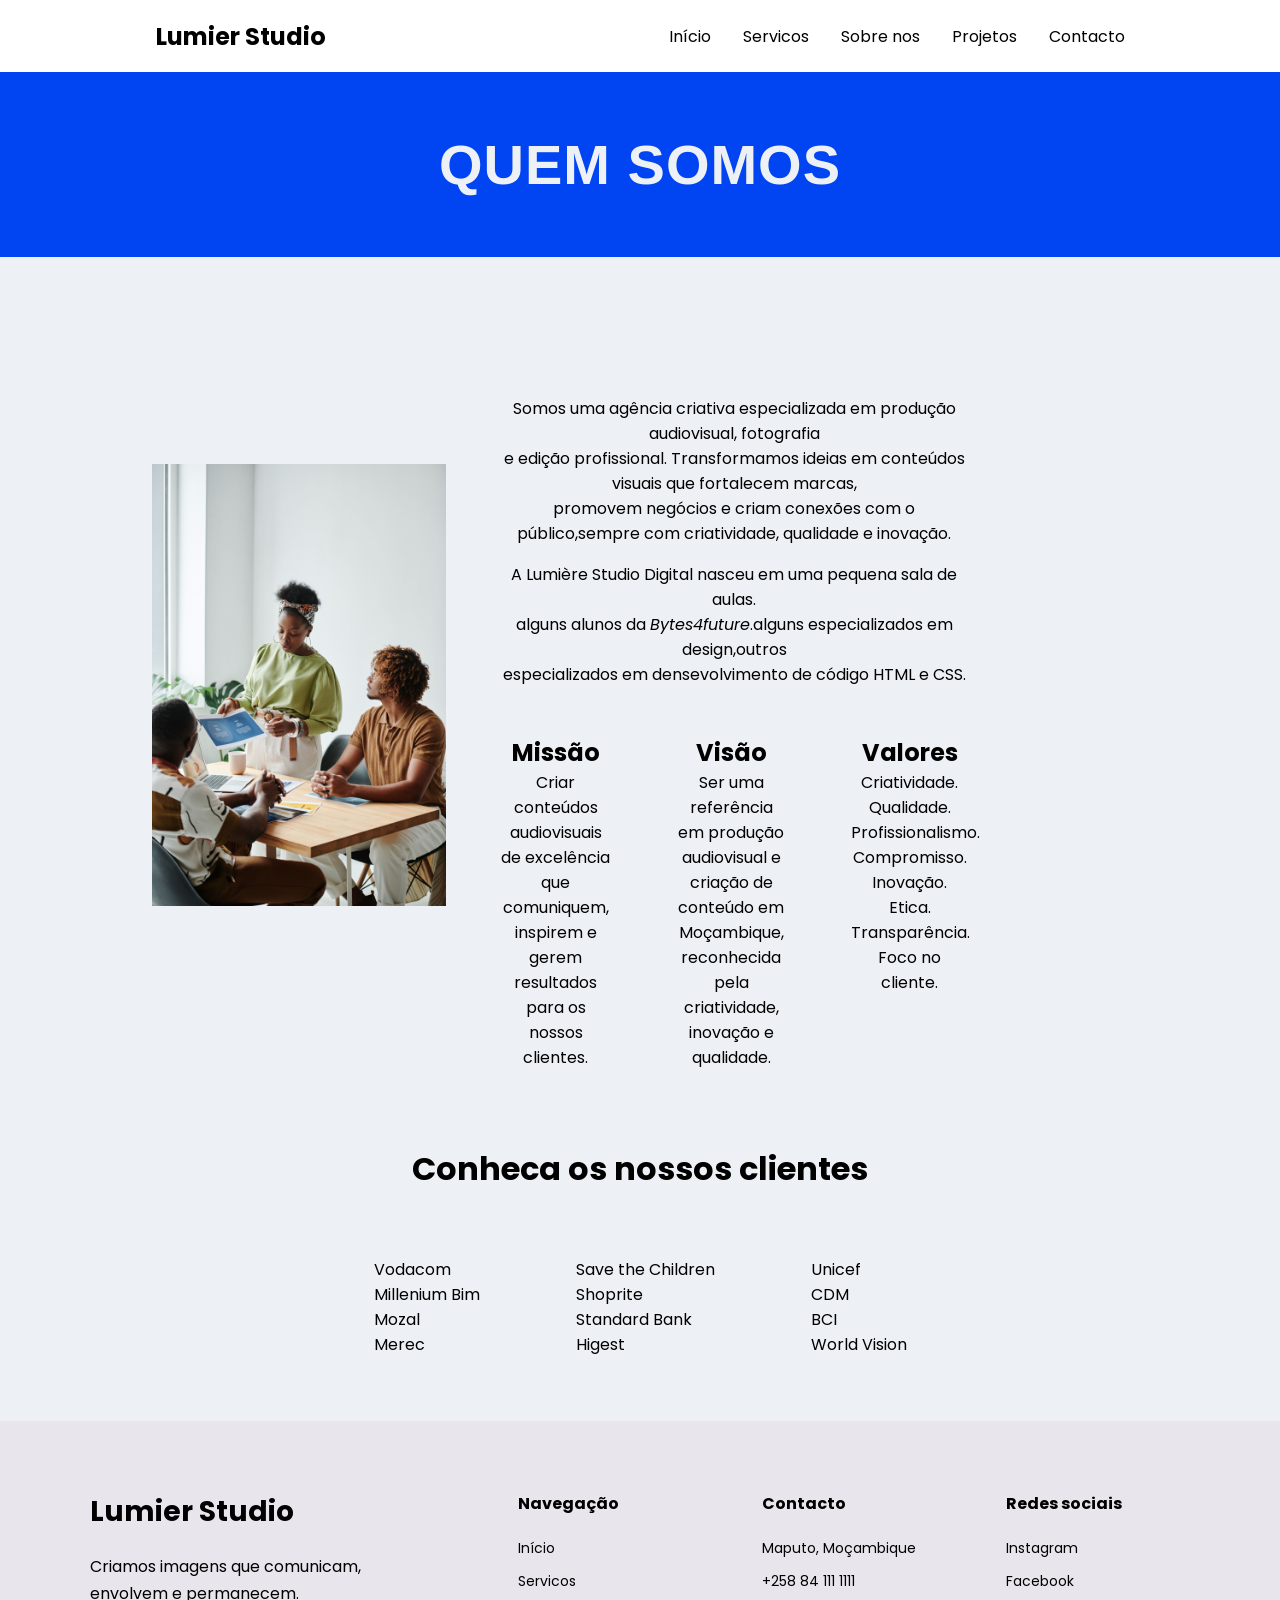
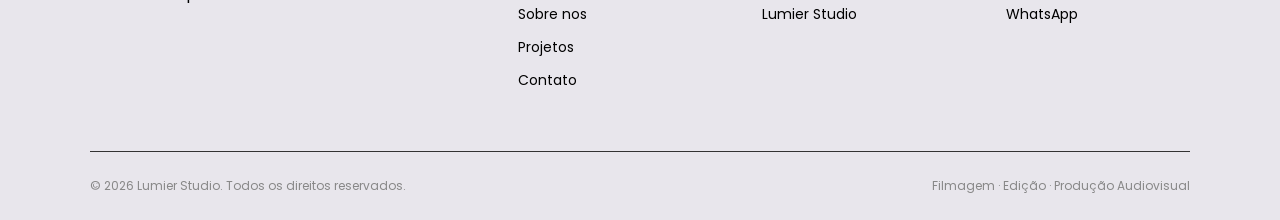
==== about.html @ d198c5e0 "publish" ====
<!DOCTYPE html>
<html lang="pt-pt">
<head>
    <meta charset="UTF-8">
    <meta name="viewport" content="width=device-width, initial-scale=1.0">
    <title>Sobre-nos</title>
    <link rel="stylesheet" href="css/about.css">
    <!--Fonte google-->
        <link href="https://fonts.googleapis.com/css2?family=Poppins:ital,wght@0,100;0,200;0,300;0,400;0,500;0,600;0,700;0,800;0,900;1,100;1,200;1,300;1,400;1,500;1,600;1,700;1,800;1,900&display=swap" rel="stylesheet">


    <!--Termina aqui-->
</head>
<body>
    <header>
        <nav>
            <h1>Lumier Studio</h1>
            <div class="nav-bar">
                <a href="./index.html">Início</a></li>
                <a href="services.html">Servicos</a>
                <a href="about.html">Sobre nos </a>
                <a href="./portfolio.html">Projetos</a>
                <a href="contacto.html">Contacto</a>
            </div>
        </nav>

    </header>
       
        <main>
            <div class="banner-trabalho">
                <h1>
                    QUEM SOMOS
                </h1>            
            </div>
        <article>
            
        

            <section class="meio-do-site">

                <div class="delimitacao">
      <div class="imagem-site">

                                <img src="photos/image.jpg">
                                        





                                <div class="texto-acima">


                                       <div class="txt-cima">
                                         <p>Somos uma agência criativa especializada em produção audiovisual, fotografia<br>e edição profissional.
                                            Transformamos ideias em conteúdos visuais que fortalecem marcas,<br> promovem negócios e criam conexões com o público,sempre com criatividade, qualidade e inovação.</p>
                                    </div><!--txt-cima-->
                                
                                    <div class="text-cima">
                                        <p>A Lumière Studio Digital nasceu em uma pequena sala de aulas.<br>
                
                                        alguns alunos da <i>Bytes4future</i>.alguns especializados em design,outros<br> especializados em densevolvimento de código HTML e CSS.</p>
                                    </div>

    
                                    
                                    <div class="info">

                                        <div class="card">

                                                <h2>Missão</h2>

                                                <p>Criar conteúdos audiovisuais de excelência que comuniquem, inspirem e gerem<br>resultados para os nossos clientes.</p>

                                        </div>
                                        
                                        
            
                                    <div class="card">

                                            <h2>Visão</h2>
                                            <p>Ser uma referência em produção audiovisual e criação de conteúdo em Moçambique,<br> reconhecida pela criatividade, inovação e qualidade.</p>


                                        </div>
                                            
                                    
        
                                                <div class="card">

                                                    <h2>Valores</h2>
                                                
                                                    <p>Criatividade.</p>
                                                    <p>Qualidade.</p>
                                                    <p>Profissionalismo.</p>
                                                    <p>Compromisso.</p>
                                                    <p>Inovação.</p>
                                                    <p>Etica.</p>
                                                    <p>Transparência.</p>
                                                    <p>Foco no cliente.</p>
                                                

                                                </div>


                                        </div>
                                </div>
                                
                                        </div><!--imagem-site-->

                                        
                                            <h3 class="nossos-clientes"> Conheca os nossos clientes</h3>
                                                    
                                                
                                                    <div class="lista">

                                                        <div class="gerallist">



                                                            <div>
                                                                <p>Vodacom</p>
                                                                 <p>Millenium Bim</p>
                                                                 <p>Mozal</p>
                                                                <p>Merec</p>

                                                            </div>
                                                         
                                                            <div>

                                                        <p>Save the Children</p>
                                                        <p>Shoprite</p>
                                                        <p>Standard Bank</p>
                                                        <p>Higest</p>

                                                            </div>

                                                        <div>

                                                        <p>Unicef</p>
                                                        <p>CDM</p>
                                                        <p>BCI</p>
                                                        <p>World Vision</p>

                                                        </div>

                                                        </div>

                                                    </div>
                                                       
                            
                            
         

                      
                    </div><!--flex-->

                        </div><!--delimitacao-->
                

            </section><!--meio-do-site-->
            


        </article>
       </main>
      
    <footer>
      <div class="footer-content">
        <div class="footer-brand">
          <h2>Lumier Studio</h2>

          <p>Criamos imagens que comunicam, envolvem e permanecem.</p>
        </div>

        <div class="footer-column">
          <h3>Navegação</h3>

                    <a href="./index.html">Início</a></li>
                    <a href="services.html">Servicos</a>
                    <a href="about.html">Sobre nos </a>
                    <a href="./portfolio.html">Projetos</a>
                    <a href="contacto.html">Contato</a>
        </div>

        <div class="footer-column">
          <h3>Contacto</h3>

          <p>Maputo, Moçambique</p>
          <p>+258 84 111 1111</p>
          <p>Lumier Studio</p>
        </div>

        <div class="footer-column">
          <h3>Redes sociais</h3>

          <a href="">Instagram</a>
          <a href="htps://www.facebook.com/Lumier">Facebook</a>
          <a href="">WhatsApp</a>
        </div>
      </div>

      <div class="footer-bottom">
        <p>© 2026 Lumier Studio. Todos os direitos reservados.</p>

        <p>Filmagem · Edição · Produção Audiovisual</p>
      </div>
    </footer>
</body>
</html>
---- css/about.css ----
:root{
    --background-color: #EDF1F5;
    --color-primary:#0145F2;
    --color-neutal-muted: #e8e6ec; 

}

*{
    margin: 0;
    padding: 0;
    box-sizing: border-box;
    font-family:"Poppins", sans-serif;
}
body{
    background-color:var(--background-color);
    height: 100vh;
}

.interface{
    max-width: 1280px;
    margin:0 auto;

}

/*Estilo do cabecalho*/

nav{
    display: flex;
    color: var(--color-neutral-fg);
    justify-content: space-around;
    align-items: center;
    font-family: system-ui, -apple-system, BlinkMacSystemFont, 'Segoe UI', Roboto, Oxygen, Ubuntu, Cantarell, 'Open Sans', 'Helvetica Neue', sans-serif;
    background-color: #ffffff;
    height: 8vh;
}
.nav-bar{
    display: flex;
}

.nav-bar a{
    text-decoration: none;
    margin-left: 2rem;
    color: var(--color-neutral-fg);

    &:hover{
        text-decoration:overline 4px;
        transition: 0.2s;
    }
}

.banner-trabalho {
    background-color: var(--color-primary);
    width: 100%;               
    padding: 60px 0; 
    display: flex;             
    justify-content: center;   
    align-items: center;       
}

.banner-trabalho h1 {
    color: var(--background-color);            
    font-family: 'Impact', 'Arial Black', sans-serif; 
    font-size: 3.5em;         
    font-weight: 900;          
    letter-spacing: 1px;       
    margin: 0;                 
    text-transform: uppercase; 
}
 
 /*Estilo dos paragrafos*/
img{
    max-width: 23%;
    margin-left: 15rem;
    align-items: center;
    
    
}



.imagem-site{
    align-items: center;
    justify-content: center;
    text-align: center;
    display: flex;    
    gap: 54px;
    width:auto;
    height:600px;
    margin-top: 8rem;
    

}
 
.txt-cima{
    align-items: center;
    margin-right: 25rem;
    
}


    
.text-cima{ 
  flex-direction: row;
  margin-right: 25rem;
   
}


.texto-acima{
    display: flex;
    flex-direction: column;
    gap: 1rem;
    
}
 
 
 
    
.info{
    display: flex;
    align-items: center;
    justify-content: center;
    gap: 4rem;
    margin-right: 25rem;
}

.card{
    height: 15rem;
    width: 25%;
    margin-top: 2rem;
    
}


.nossos-clientes{
    display: flex;
    align-items: center;
    justify-content: center;
    font-size: 2rem;
    margin-top: 10rem;
}

.lista{ 
    display: grid;
    align-items: center;
    justify-content: center;
    

}

.gerallist{
    display: flex;
    gap: 6rem;
    padding: 4rem;


}


footer {

    background:var(--color-neutal-muted);

    color: var(--color-neutral-fg);

    padding: 70px 7% 25px;
}


.footer-content {

    max-width: 1400px;

    margin: 0 auto;

    display: grid;

    grid-template-columns:
        2fr
        1fr
        1fr
        1fr;

    gap: 60px;

    padding-bottom: 60px;
}


.footer-brand h2 {

    font-size: 28px;

    margin-bottom: 20px;
}


.footer-brand p {

    max-width: 300px;

    color: var(--cor-texto);

    line-height: 1.7;
}


.footer-column {

    display: flex;

    flex-direction: column;

    gap: 12px;
}


.footer-column h3 {

    margin-bottom: 10px;

    font-size: 16px;
}


.footer-column a,
.footer-column p {

    color: var(--color-neutral-fg);

    text-decoration: none;

    font-size: 14px;

    transition: color 0.3s ease;
}


.footer-column a:hover {

    color: var(--cor-primaria);
}


/* linha*/

.footer-bottom {

    max-width: 1400px;

    margin: 0 auto;

    padding-top: 25px;

    border-top: 1px solid #333333;

    display: flex;

    justify-content: space-between;

    gap: 20px;

    color: #888888;

    font-size: 12px;
}


/*responsividade*/

@media (max-width: 900px) {

    .nav {
        gap: 18px;
    }

    .home-content {
        min-height: 70vh;
        padding: 50px 25px;
    }

    .creative-message {
        min-height: 300px;
    }

    .message h2 {
        font-size: clamp(55px, 12vw, 110px);
    }

    .footer-content {
        grid-template-columns: 1fr 1fr;
    }

    .footer-bottom {
        flex-direction: column;
    }
}
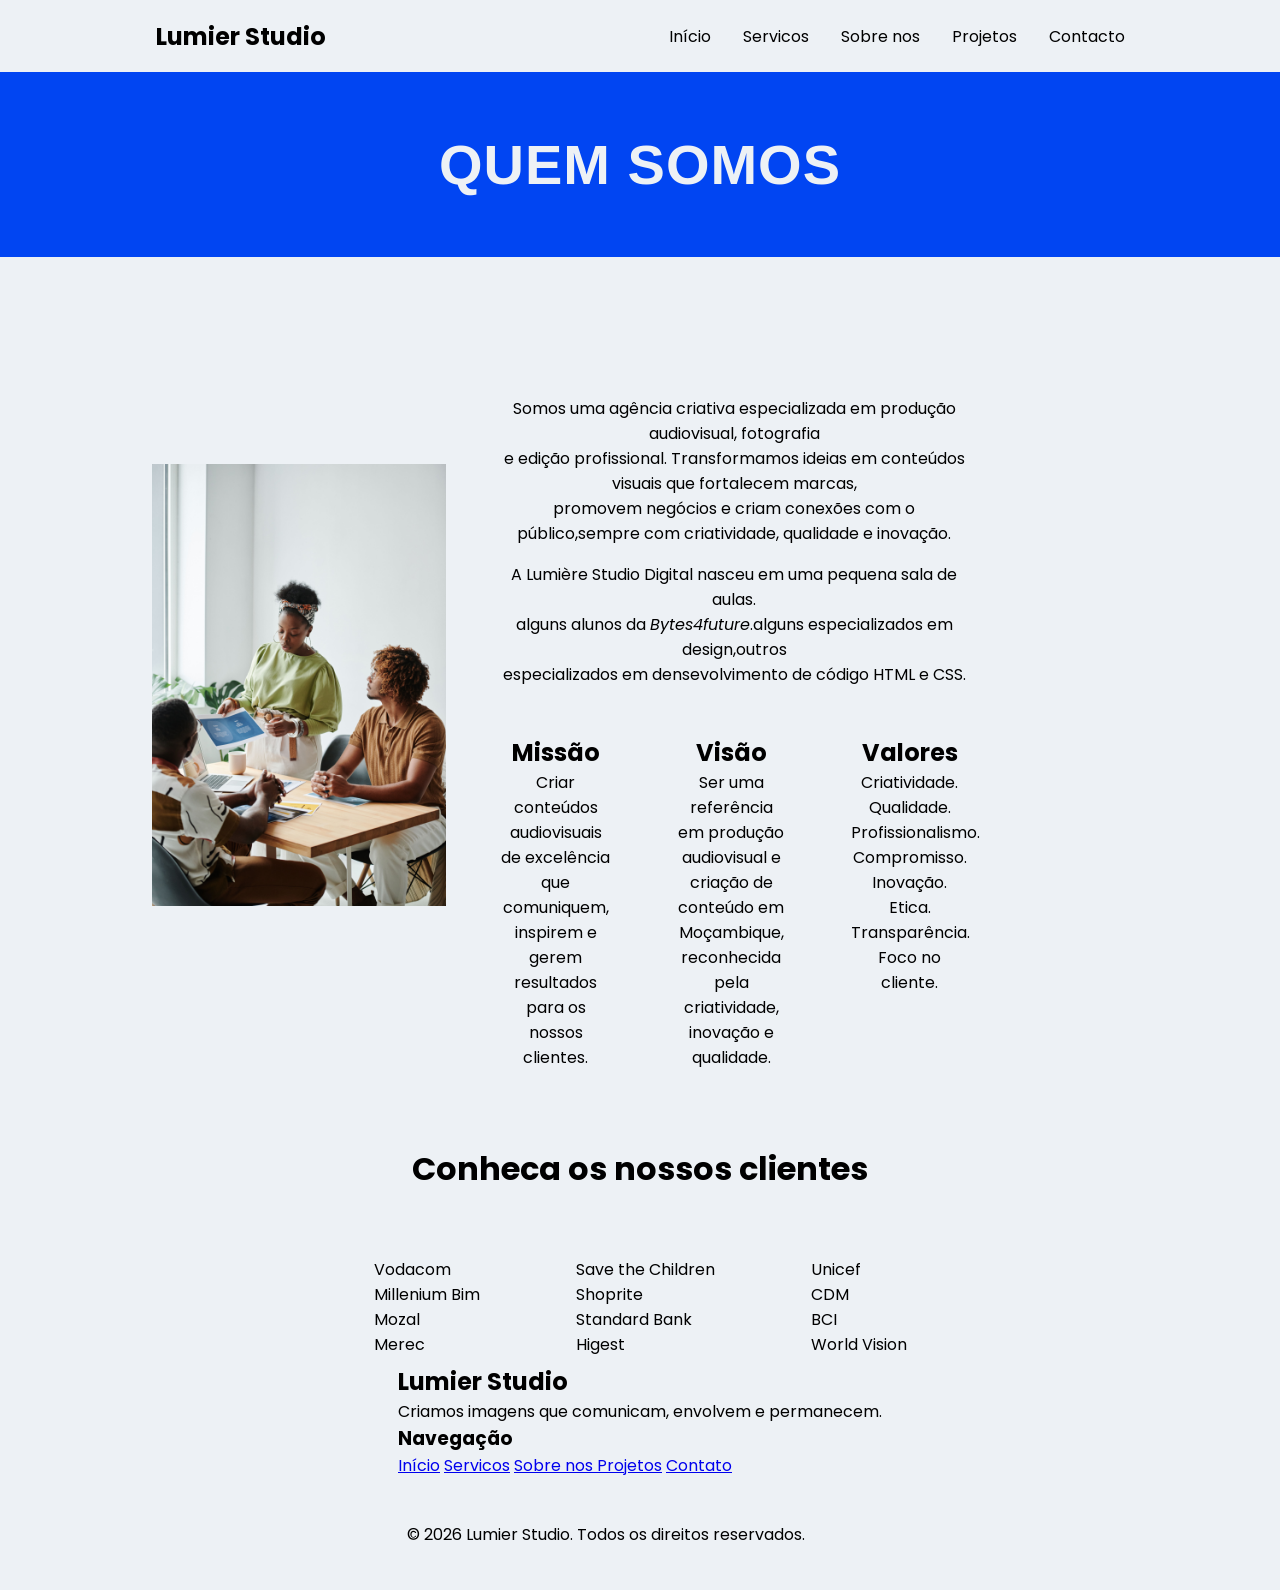
==== commit c9c94e46: "feat: merge the projects to a global.css" ====
--- a/about.html
+++ b/about.html
@@ -5,6 +5,7 @@
     <meta name="viewport" content="width=device-width, initial-scale=1.0">
     <title>Sobre-nos</title>
     <link rel="stylesheet" href="css/about.css">
+    <link rel="stylesheet" href="css/globals.css">
     <!--Fonte google-->
         <link href="https://fonts.googleapis.com/css2?family=Poppins:ital,wght@0,100;0,200;0,300;0,400;0,500;0,600;0,700;0,800;0,900;1,100;1,200;1,300;1,400;1,500;1,600;1,700;1,800;1,900&display=swap" rel="stylesheet">
 
@@ -183,28 +184,16 @@
                     <a href="contacto.html">Contato</a>
         </div>
 
-        <div class="footer-column">
-          <h3>Contacto</h3>
-
-          <p>Maputo, Moçambique</p>
-          <p>+258 84 111 1111</p>
-          <p>Lumier Studio</p>
+    <footer>
+        <div>
+            <p>© 2026 Lumier Studio. Todos os direitos reservados.</p>
+        </div>
+        <div class="socials">
+          <a href="#"><i class="fa-brands fa-facebook-f"></i></a>
+          <a href="#"><i class="fa-brands fa-twitter"></i></a>
+          <a href="#"><i class="fa-brands fa-instagram"></i></a>
         </div>
 
-        <div class="footer-column">
-          <h3>Redes sociais</h3>
-
-          <a href="">Instagram</a>
-          <a href="htps://www.facebook.com/Lumier">Facebook</a>
-          <a href="">WhatsApp</a>
-        </div>
-      </div>
-
-      <div class="footer-bottom">
-        <p>© 2026 Lumier Studio. Todos os direitos reservados.</p>
-
-        <p>Filmagem · Edição · Produção Audiovisual</p>
-      </div>
     </footer>
 </body>
 </html>
--- a/css/about.css
+++ b/css/about.css
@@ -24,29 +24,6 @@
 
 /*Estilo do cabecalho*/
 
-nav{
-    display: flex;
-    color: var(--color-neutral-fg);
-    justify-content: space-around;
-    align-items: center;
-    font-family: system-ui, -apple-system, BlinkMacSystemFont, 'Segoe UI', Roboto, Oxygen, Ubuntu, Cantarell, 'Open Sans', 'Helvetica Neue', sans-serif;
-    background-color: #ffffff;
-    height: 8vh;
-}
-.nav-bar{
-    display: flex;
-}
-
-.nav-bar a{
-    text-decoration: none;
-    margin-left: 2rem;
-    color: var(--color-neutral-fg);
-
-    &:hover{
-        text-decoration:overline 4px;
-        transition: 0.2s;
-    }
-}
 
 .banner-trabalho {
     background-color: var(--color-primary);
@@ -157,114 +134,6 @@
 }
 
 
-footer {
-
-    background:var(--color-neutal-muted);
-
-    color: var(--color-neutral-fg);
-
-    padding: 70px 7% 25px;
-}
-
-
-.footer-content {
-
-    max-width: 1400px;
-
-    margin: 0 auto;
-
-    display: grid;
-
-    grid-template-columns:
-        2fr
-        1fr
-        1fr
-        1fr;
-
-    gap: 60px;
-
-    padding-bottom: 60px;
-}
-
-
-.footer-brand h2 {
-
-    font-size: 28px;
-
-    margin-bottom: 20px;
-}
-
-
-.footer-brand p {
-
-    max-width: 300px;
-
-    color: var(--cor-texto);
-
-    line-height: 1.7;
-}
-
-
-.footer-column {
-
-    display: flex;
-
-    flex-direction: column;
-
-    gap: 12px;
-}
-
-
-.footer-column h3 {
-
-    margin-bottom: 10px;
-
-    font-size: 16px;
-}
-
-
-.footer-column a,
-.footer-column p {
-
-    color: var(--color-neutral-fg);
-
-    text-decoration: none;
-
-    font-size: 14px;
-
-    transition: color 0.3s ease;
-}
-
-
-.footer-column a:hover {
-
-    color: var(--cor-primaria);
-}
-
-
-/* linha*/
-
-.footer-bottom {
-
-    max-width: 1400px;
-
-    margin: 0 auto;
-
-    padding-top: 25px;
-
-    border-top: 1px solid #333333;
-
-    display: flex;
-
-    justify-content: space-between;
-
-    gap: 20px;
-
-    color: #888888;
-
-    font-size: 12px;
-}
-
 
 /*responsividade*/
 
--- a/css/globals.css
+++ b/css/globals.css
@@ -0,0 +1,68 @@
+*,
+*::after,
+*::before {
+  box-sizing: border-box;
+  margin: 0;
+  padding: 0;
+}
+
+
+/*
+
+=========================
+    NavBar
+=========================
+*/
+
+nav{
+    display: flex;
+    color: var(--color-neutral-fg);
+    justify-content: space-around;
+    align-items: center;
+    font-family: system-ui, -apple-system, BlinkMacSystemFont, 'Segoe UI', Roboto, Oxygen, Ubuntu, Cantarell, 'Open Sans', 'Helvetica Neue', sans-serif;
+    height: 8vh;
+    background-color: var(--background-color);
+}
+
+
+.nav-bar{
+    display: flex;
+
+
+}
+
+
+.nav-bar a{
+    text-decoration: none ;
+    margin-left: 2rem;
+    color: var(--color-neutral-fg);
+
+    &:hover{
+        text-decoration:overline 3px;
+        transition: 0.2s;
+    }
+}
+
+
+
+
+/*
+
+=========================
+    Footer
+=========================
+*/
+
+
+footer{
+    height: 7rem;
+    background-color: var(--color-neutal-surface);
+    display: flex;
+    align-items: center;
+    justify-content:space-evenly ;
+}
+
+footer .socials a{
+    color: var(--color-neutral-fg);
+    padding: 10px;
+}
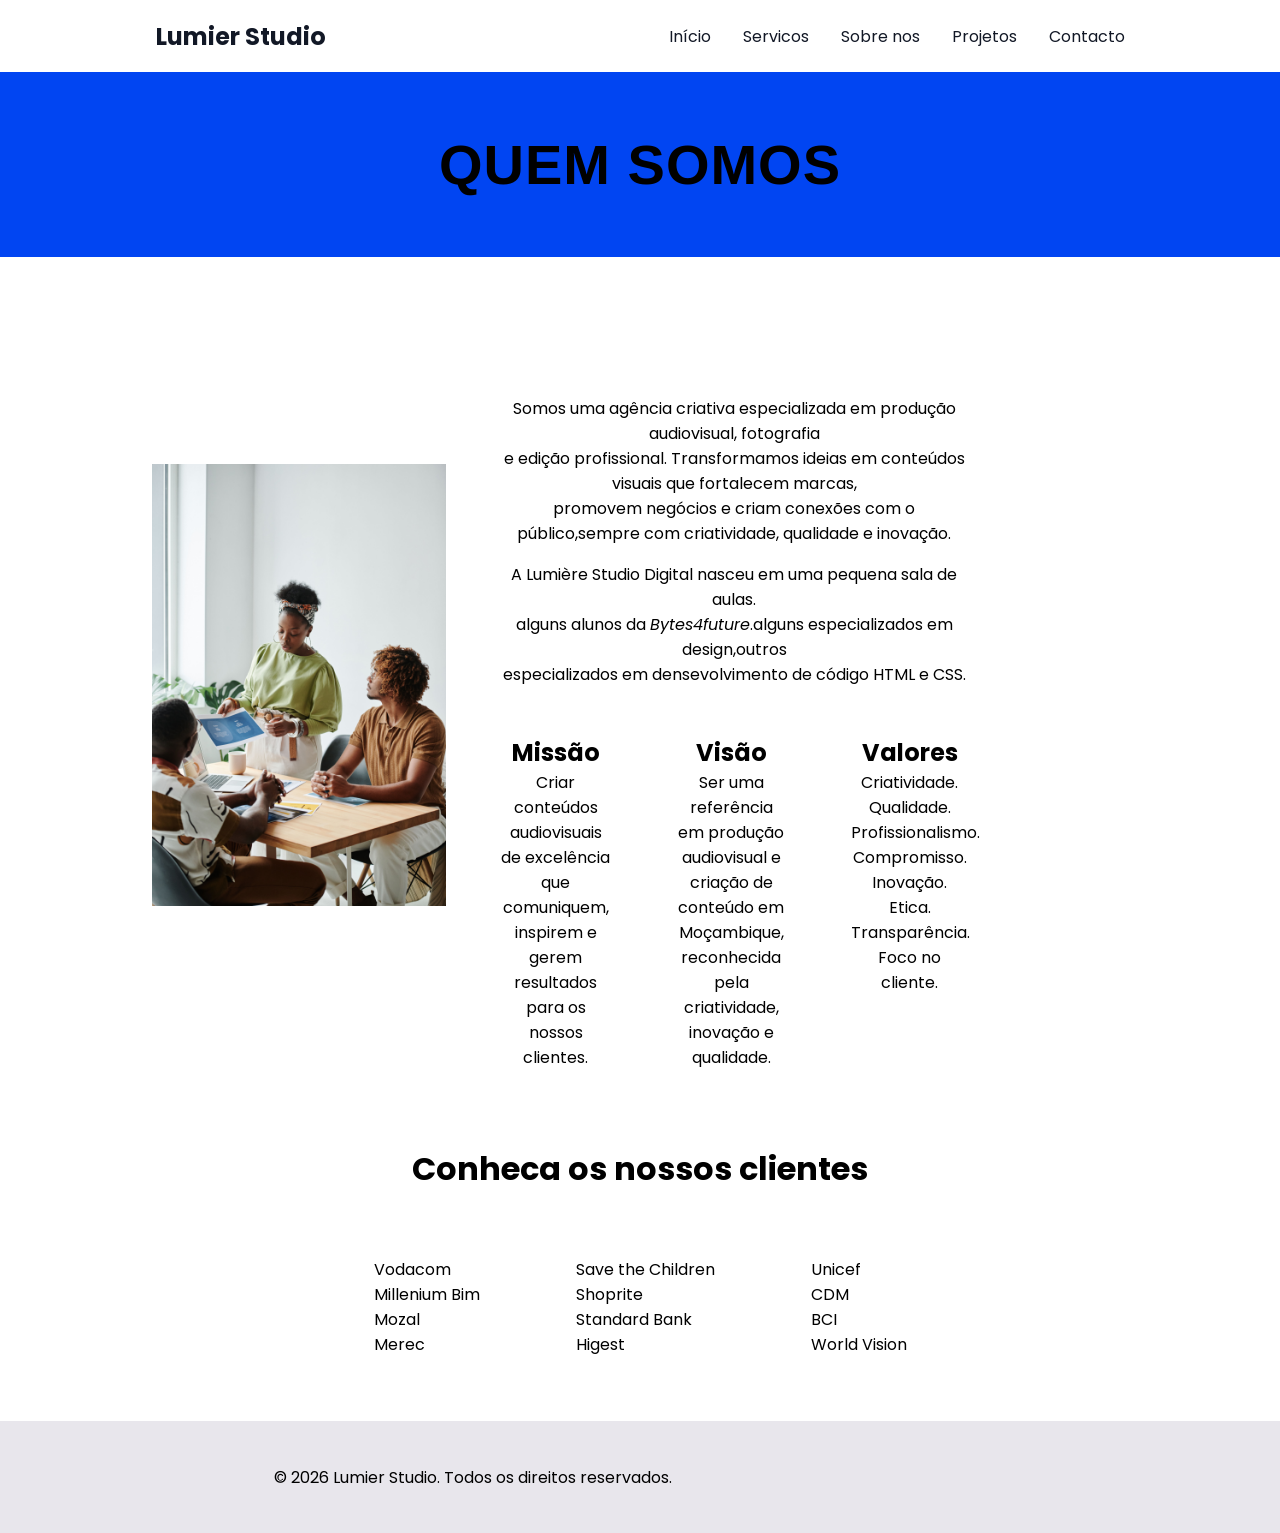
==== commit 868378be: "fix: footer" ====
--- a/about.html
+++ b/about.html
@@ -165,25 +165,7 @@
 
         </article>
        </main>
-      
-    <footer>
-      <div class="footer-content">
-        <div class="footer-brand">
-          <h2>Lumier Studio</h2>
-
-          <p>Criamos imagens que comunicam, envolvem e permanecem.</p>
-        </div>
-
-        <div class="footer-column">
-          <h3>Navegação</h3>
-
-                    <a href="./index.html">Início</a></li>
-                    <a href="services.html">Servicos</a>
-                    <a href="about.html">Sobre nos </a>
-                    <a href="./portfolio.html">Projetos</a>
-                    <a href="contacto.html">Contato</a>
-        </div>
-
+   
     <footer>
         <div>
             <p>© 2026 Lumier Studio. Todos os direitos reservados.</p>
--- a/css/globals.css
+++ b/css/globals.css
@@ -6,7 +6,20 @@
   padding: 0;
 }
 
-
+:root{
+    --background-color: #FFFFF;
+    --color-brand-primary: #0145F2;
+    --color-neutral-fg: #121826;
+    --color-brand-accent: #00d2ff;
+    --color-neutal-bg: #edf1f5;
+    --color-neutal-surface: #e8e6ec;
+    --color-neutal-muted: #6c757d;
+    --color-neutal-border: #e2e8f0;
+    --color-feedback-success: #10b981;
+    --color-feedback-warming: #f59e0b;
+    --color-feedbsxk-error: #ef4444;
+    --color-feedback-info: #3b82f6;
+}
 /*
 
 =========================
@@ -44,9 +57,10 @@
 }
 
 
+/*
 
 
-/*
+
 
 =========================
     Footer
